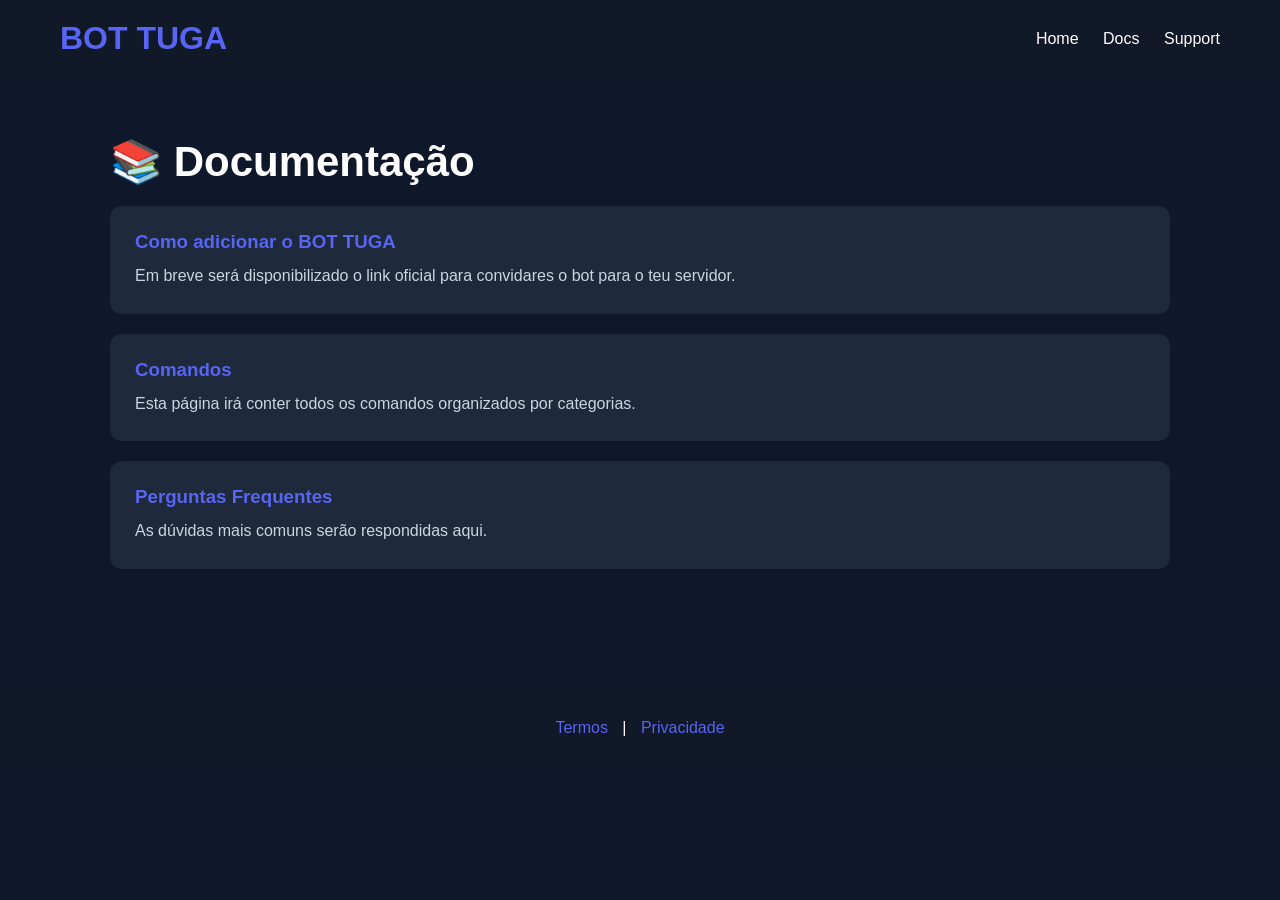
==== docs.html @ cb712de6 "docs.html" ====
<!DOCTYPE html>
<html lang="pt-PT">
<head>
<meta charset="UTF-8">
<meta name="viewport" content="width=device-width, initial-scale=1.0">
<title>BOT TUGA • Documentação</title>

<style>

*{
margin:0;
padding:0;
box-sizing:border-box;
font-family:Arial,Helvetica,sans-serif;
}

body{
background:#0f172a;
color:white;
}

header{
display:flex;
justify-content:space-between;
align-items:center;
padding:20px 60px;
background:#111827;
}

header h1{
color:#5865F2;
}

nav a{
color:white;
text-decoration:none;
margin-left:20px;
}

.container{
max-width:1100px;
margin:auto;
padding:60px 20px;
}

h2{
font-size:42px;
margin-bottom:20px;
}

.card{
background:#1e293b;
padding:25px;
border-radius:12px;
margin-top:20px;
}

.card h3{
margin-bottom:10px;
color:#5865F2;
}

.card p{
color:#cbd5e1;
line-height:1.6;
}

footer{
margin-top:60px;
padding:30px;
background:#111827;
text-align:center;
}

footer a{
color:#5865F2;
text-decoration:none;
margin:0 10px;
}

</style>

</head>

<body>

<header>

<h1>BOT TUGA</h1>

<nav>
<a href="index.html">Home</a>
<a href="docs.html">Docs</a>
<a href="support.html">Support</a>
</nav>

</header>

<div class="container">

<h2>📚 Documentação</h2>

<div class="card">
<h3>Como adicionar o BOT TUGA</h3>
<p>Em breve será disponibilizado o link oficial para convidares o bot para o teu servidor.</p>
</div>

<div class="card">
<h3>Comandos</h3>
<p>Esta página irá conter todos os comandos organizados por categorias.</p>
</div>

<div class="card">
<h3>Perguntas Frequentes</h3>
<p>As dúvidas mais comuns serão respondidas aqui.</p>
</div>

</div>

<footer>

<a href="terms.html">Termos</a>

|

<a href="privacy.html">Privacidade</a>

</footer>

</body>
</html>
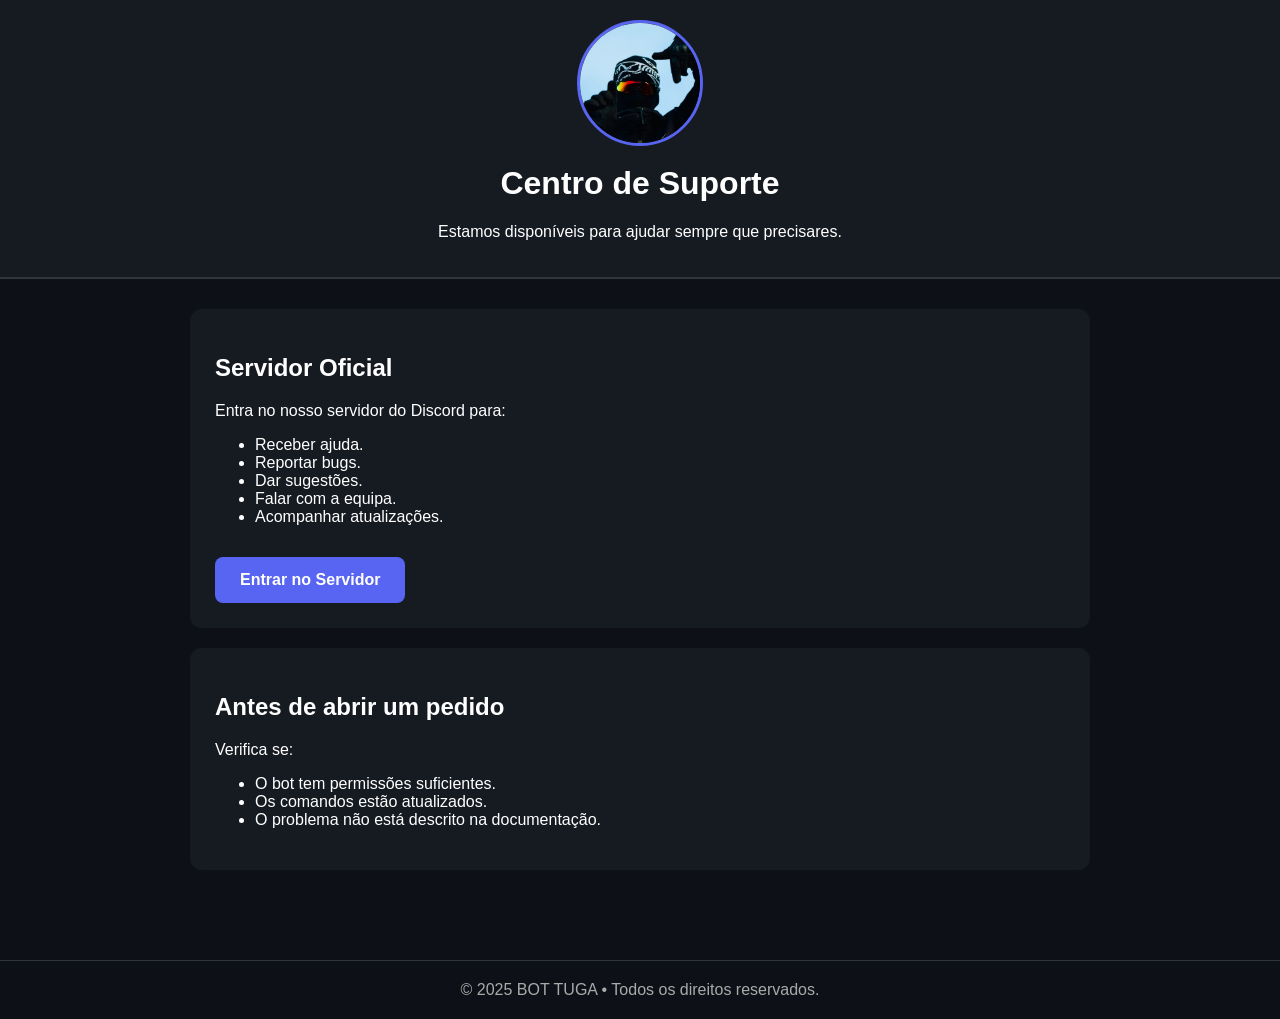
==== commit 21557fbf: "docs.html" ====
--- a/docs.html
+++ b/docs.html
@@ -3,127 +3,126 @@
 <head>
 <meta charset="UTF-8">
 <meta name="viewport" content="width=device-width, initial-scale=1.0">
-<title>BOT TUGA • Documentação</title>
+<title>Suporte - BOT TUGA</title>
 
 <style>
-
-*{
+body{
 margin:0;
-padding:0;
-box-sizing:border-box;
 font-family:Arial,Helvetica,sans-serif;
-}
-
-body{
-background:#0f172a;
-color:white;
+background:#0d1117;
+color:#fff;
 }
 
 header{
-display:flex;
-justify-content:space-between;
-align-items:center;
-padding:20px 60px;
-background:#111827;
+background:#161b22;
+padding:20px;
+text-align:center;
+border-bottom:2px solid #30363d;
 }
 
-header h1{
-color:#5865F2;
+header img{
+width:120px;
+height:120px;
+border-radius:50%;
+object-fit:cover;
+border:3px solid #5865F2;
 }
 
-nav a{
-color:white;
-text-decoration:none;
-margin-left:20px;
+h1{
+margin-top:15px;
 }
 
 .container{
-max-width:1100px;
+max-width:900px;
 margin:auto;
-padding:60px 20px;
+padding:30px;
 }
 
-h2{
-font-size:42px;
+.card{
+background:#161b22;
+padding:25px;
+border-radius:12px;
 margin-bottom:20px;
 }
 
-.card{
-background:#1e293b;
-padding:25px;
-border-radius:12px;
-margin-top:20px;
+a.button{
+display:inline-block;
+background:#5865F2;
+color:white;
+padding:14px 25px;
+text-decoration:none;
+border-radius:8px;
+margin-top:15px;
+font-weight:bold;
 }
 
-.card h3{
-margin-bottom:10px;
-color:#5865F2;
-}
-
-.card p{
-color:#cbd5e1;
-line-height:1.6;
+a.button:hover{
+background:#4752c4;
 }
 
 footer{
-margin-top:60px;
-padding:30px;
-background:#111827;
+margin-top:40px;
+padding:20px;
 text-align:center;
+border-top:1px solid #30363d;
+color:#aaa;
 }
-
-footer a{
-color:#5865F2;
-text-decoration:none;
-margin:0 10px;
-}
-
 </style>
-
 </head>
 
 <body>
 
 <header>
 
-<h1>BOT TUGA</h1>
+<img src="assets/logo.png" alt="BOT TUGA">
 
-<nav>
-<a href="index.html">Home</a>
-<a href="docs.html">Docs</a>
-<a href="support.html">Support</a>
-</nav>
+<h1>Centro de Suporte</h1>
+
+<p>Estamos disponíveis para ajudar sempre que precisares.</p>
 
 </header>
 
 <div class="container">
 
-<h2>📚 Documentação</h2>
+<div class="card">
 
-<div class="card">
-<h3>Como adicionar o BOT TUGA</h3>
-<p>Em breve será disponibilizado o link oficial para convidares o bot para o teu servidor.</p>
+<h2>Servidor Oficial</h2>
+
+<p>Entra no nosso servidor do Discord para:</p>
+
+<ul>
+<li>Receber ajuda.</li>
+<li>Reportar bugs.</li>
+<li>Dar sugestões.</li>
+<li>Falar com a equipa.</li>
+<li>Acompanhar atualizações.</li>
+</ul>
+
+<a class="button" href="https://discord.gg/rmkQbjEg56" target="_blank">
+Entrar no Servidor
+</a>
+
 </div>
 
 <div class="card">
-<h3>Comandos</h3>
-<p>Esta página irá conter todos os comandos organizados por categorias.</p>
-</div>
 
-<div class="card">
-<h3>Perguntas Frequentes</h3>
-<p>As dúvidas mais comuns serão respondidas aqui.</p>
+<h2>Antes de abrir um pedido</h2>
+
+<p>Verifica se:</p>
+
+<ul>
+<li>O bot tem permissões suficientes.</li>
+<li>Os comandos estão atualizados.</li>
+<li>O problema não está descrito na documentação.</li>
+</ul>
+
 </div>
 
 </div>
 
 <footer>
 
-<a href="terms.html">Termos</a>
-
-|
-
-<a href="privacy.html">Privacidade</a>
+© 2025 BOT TUGA • Todos os direitos reservados.
 
 </footer>
 
